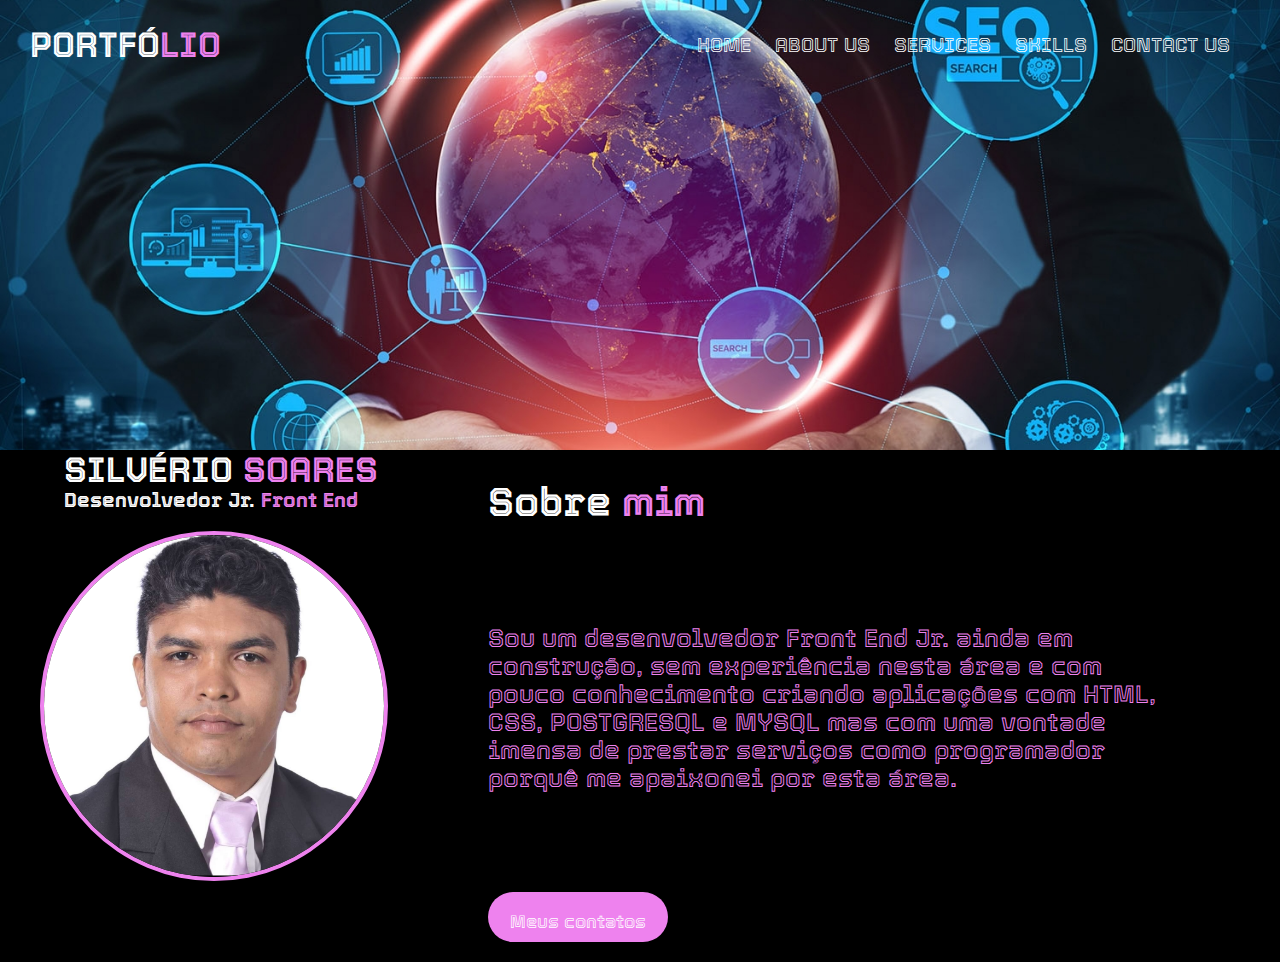
==== MEU PORTFÓLIO/index.html @ 1bd92533 "Meu modelo de menu animado" ====
<!DOCTYPE html>
<html lang="pt-br">

<head>
  <meta charset="UTF-8">
  <meta http-equiv="X-UA-Compatible" content="IE=edge">
  <meta name="viewport" content="width=device-width, initial-scale=1.0">
  <link rel="stylesheet" href="./styles.css">
  <link rel="preconnect" href="https://fonts.googleapis.com">
  <link rel="preconnect" href="https://fonts.gstatic.com" crossorigin>
  <link href="https://fonts.googleapis.com/css2?family=Tourney:wght@500&display=swap" rel="stylesheet">

  <title>Silverio Soares</title>
</head>

<body>

  <div class="caixa-principal">
    <nav>
      <h1 class="PORTFÓLIO">PORTFÓ<span>LIO</span></h1>
      <ul>
        <li><a>HOME</a></li>
        <li><a>ABOUT US</a></li>
        <li><a>SERVICES</a></li>
        <li><a>SKILLS</a></li>
        <li><a>CONTACT US</a></li>
      </ul>
    </nav>

    <div class="meu-nome">
      <h1>SILVÉRIO <span>SOARES</span></h1>
      <h3>Desenvolvedor Jr. <span>Front End</span></h3>
    </div>
  </div>

  <section>
    <img src="./img/Screenshot_20220130-143621.png">
    <div>
    <h2>Sobre <span>mim</span></h2>
    <p>Sou um desenvolvedor Front End Jr. ainda em construção, sem experiência nesta área e com pouco conhecimento
      criando aplicações com HTML, CSS, POSTGRESQL e MYSQL mas com uma vontade imensa de prestar serviços como
      programador porquê me apaixonei por esta área.
    </p>
    <button>Meus contatos</button>
    </div>
  </section>
</body>

</html>
---- MEU PORTFÓLIO/styles.css ----
* {
    margin: 0;
    padding: 0;
    box-sizing: border-box;
    font-family: 'Tourney', cursive;
}

.caixa-principal {
    height: 100vh;
    width: 100%;
    background-image: url(./img/background1.jpg);
    height: 450px;
    background-color: #000000;
    background-size: cover;
}

nav {
    display: flex;
    align-items: center;
    justify-content: space-between;
    padding-left: 30px;
    padding-right: 30px;
    padding-top: 25px;
}

.PORTFÓLIO {
    color: #ffffff;
    font-size: 35px;
}

.PORTFÓLIO span {
    color: violet;
}

.meu-nome {
    position: absolute;
    top: 50%;
    left: 5%;
    color: white
}

.meu-nome h3 {
    color: white;
    font-size: 20px;
}

h1 {
    color: white;
    font-size: 35px;
}

h1 span {
    color: violet;
}

p {
    color: violet;
    font-size: 20px;
    padding-left: 100px;
    padding-right: 100px;
    padding: auto;
    background-color: #000000;
}

h3 span {
    color: violet;
}

li {
    color: white;
    list-style: none;
    display: inline-block;
    font-size: 20px;
    margin-right: 20px;
    cursor: pointer;
}

li:hover {
    color: violet;
    transition: 0.5s;
}

ul {
    display: inline-block;
}

section {
    display: flex;
    align-items: center;
    padding: 20px 0;
    background-color: #000000;
}

section img {
    height: 350px;
    border-radius: 100%;
    border: 4px solid violet;
    margin-left: 40px;
}

section div h2 {
    font-size: 200px;
    color: white;
    font-size: 40px;
    margin-left: 100px;
    padding-top: 10px;
}

section div h2 span {
    color: violet;
}

section div p {
    color: violet;
    font-size: 25px;
    display: block;
    margin-top: 100px;
    margin-bottom: 100px;
}

section div button {
    color: white;
    background: violet;
    height: 50px;
    width: 180px;
    font-size: 18px;
    border: none;
    border-radius: 26px;
    cursor: pointer;
    margin-left: 100px;
    padding-top: 10px;
}

section div button:hover {
    background-color: #000000;
    border: 3px solid violet;
    transition: 0.5s;   
}
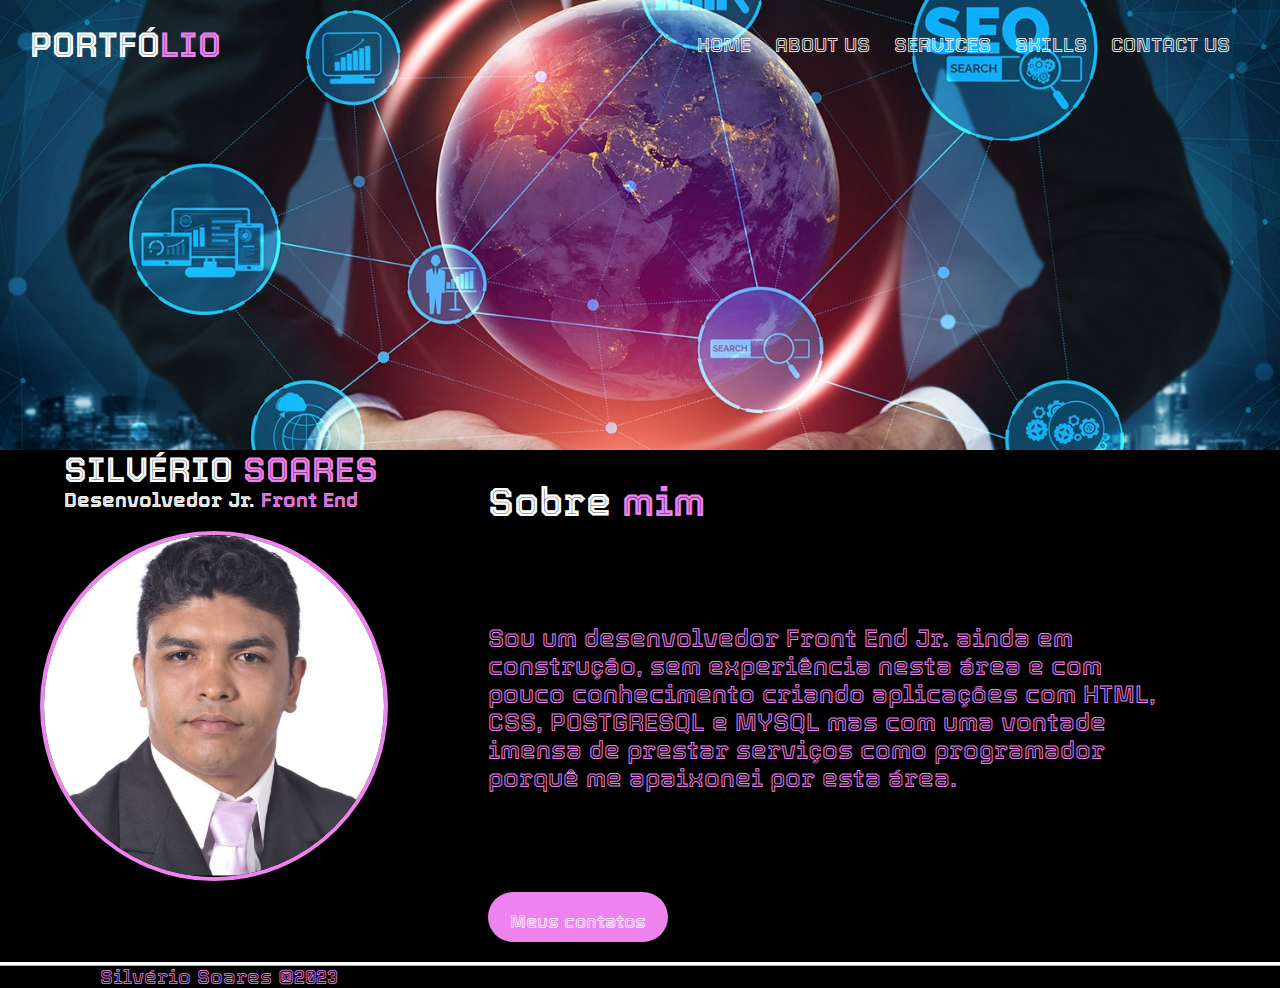
==== commit 195d75e0: "Foi inserido o campo Footer no html e css" ====
--- a/MEU PORTFÓLIO/index.html
+++ b/MEU PORTFÓLIO/index.html
@@ -36,14 +36,17 @@
   <section>
     <img src="./img/Screenshot_20220130-143621.png">
     <div>
-    <h2>Sobre <span>mim</span></h2>
-    <p>Sou um desenvolvedor Front End Jr. ainda em construção, sem experiência nesta área e com pouco conhecimento
-      criando aplicações com HTML, CSS, POSTGRESQL e MYSQL mas com uma vontade imensa de prestar serviços como
-      programador porquê me apaixonei por esta área.
-    </p>
-    <button>Meus contatos</button>
+      <h2>Sobre <span>mim</span></h2>
+      <p>Sou um desenvolvedor Front End Jr. ainda em construção, sem experiência nesta área e com pouco conhecimento
+        criando aplicações com HTML, CSS, POSTGRESQL e MYSQL mas com uma vontade imensa de prestar serviços como
+        programador porquê me apaixonei por esta área.
+      </p>
+      <button>Meus contatos</button>
     </div>
   </section>
+  <footer></footer>
+  <p>Silvério Soares &copy;2023</p>
+  </footer>
 </body>
 
 </html>--- a/MEU PORTFÓLIO/styles.css
+++ b/MEU PORTFÓLIO/styles.css
@@ -136,3 +136,10 @@
     border: 3px solid violet;
     transition: 0.5s;   
 }
+
+footer {
+padding: 0;
+border-top: 1px solid violet;
+margin-top: 3px;
+color: #fff;
+}
